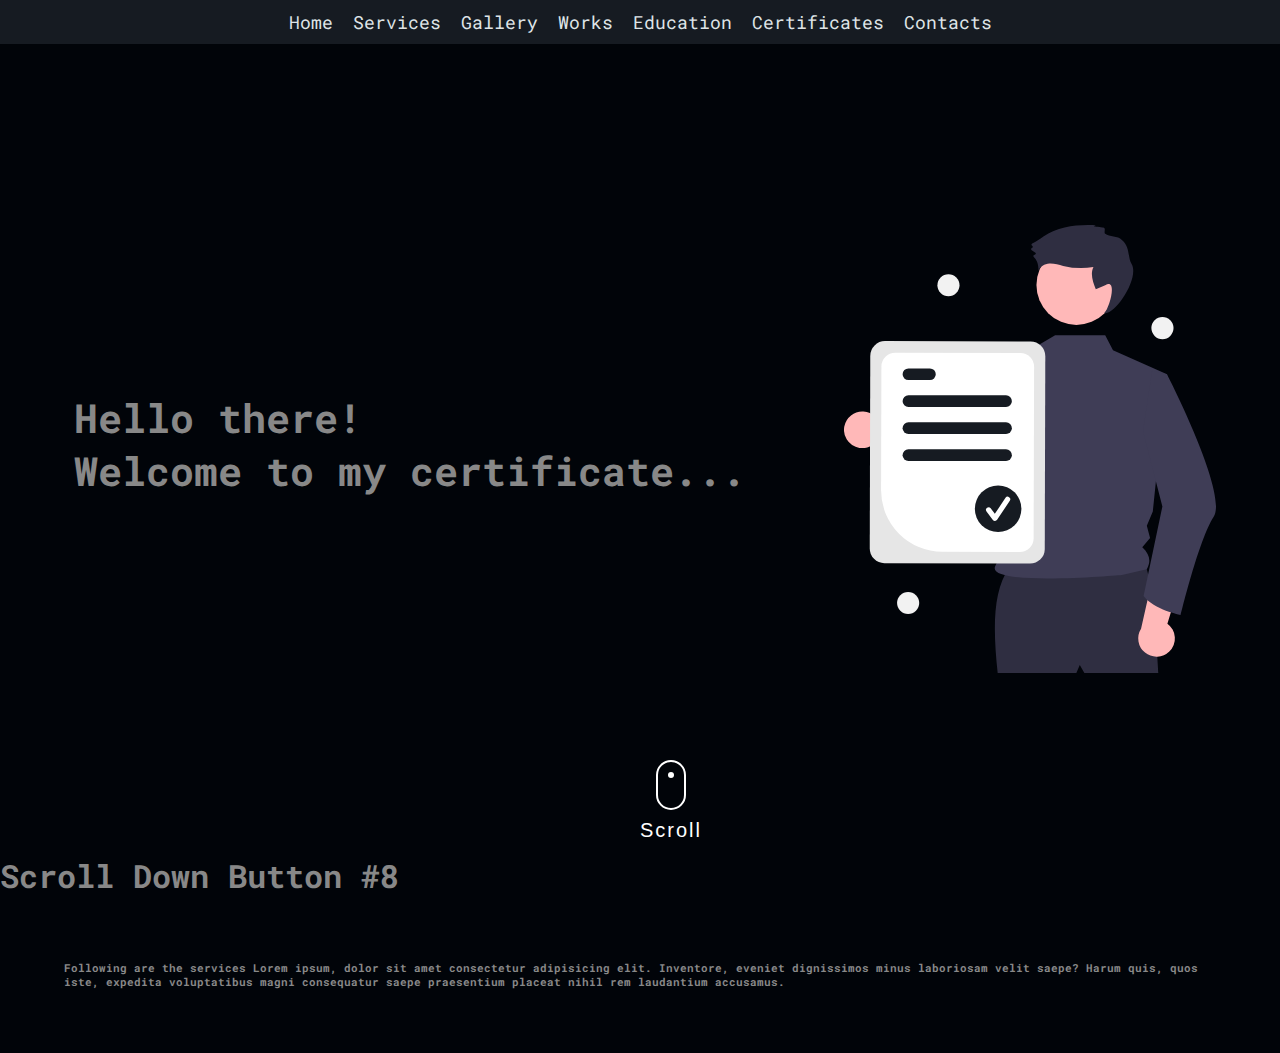
==== views/certificates.html @ 51693f87 "First commit" ====
<!DOCTYPE html>
<html lang="en">
  <head>
    <meta charset="UTF-8" />
    <meta http-equiv="X-UA-Compatible" content="IE=edge" />
    <meta name="viewport" content="width=device-width, initial-scale=1.0" />
    <title>Ragen Maharjan - Certificates</title>
    <link
      href="../resources/images/ragen.jpg"
      rel="shortcut icon"
      type="image/x-icon"
    />
    <link rel="stylesheet" href="../css/style.css" />
    <link
      href="https://fonts.googleapis.com/css2?family=Roboto+Mono:wght@100;200;400;500&display=swap"
      rel="stylesheet"
    />
    <link
      rel="stylesheet"
      href="https://cdnjs.cloudflare.com/ajax/libs/font-awesome/6.0.0-beta3/css/all.min.css"
      integrity="sha512-Fo3rlrZj/k7ujTnHg4CGR2D7kSs0v4LLanw2qksYuRlEzO+tcaEPQogQ0KaoGN26/zrn20ImR1DfuLWnOo7aBA=="
      crossorigin="anonymous"
      referrerpolicy="no-referrer"
    />
  </head>
  <body>
    <div class="container-btns" id="navbar">
      <a href="/" class="btns">Home</a>
      <a href="/views/services.html" class="btns">Services</a>
      <a href="/views/gallery.html" class="btns"> Gallery </a>
      <a href="/views/works.html" class="btns"> Works </a>
      <a href="/views/education.html" class="btns"> Education </a>
      <a href="" class="btns"> Certificates </a>
      <a href="/views/contacts.html" class="btns"> Contacts </a>
    </div>
    <div class="container">
      <div class="container-all">
        <div class="header">
          <h1>Hello there!</h1>
          <h1>Welcome to my certificate...</h1>
        </div>
      </div>
      <div class="certificate-image">
        <img
          src="../resources/images/certificates/certificate.svg"
          class="service-img"
          alt="avatar"
        />
      </div>
    </div>
    <section id="section08" class="demo">
      <h1>Scroll Down Button #8</h1>
      <a href="#myservices"><span></span>Scroll</a>
    </section>

    <section id="myservices" class="services">
      <h6>
        Following are the services Lorem ipsum, dolor sit amet consectetur
        adipisicing elit. Inventore, eveniet dignissimos minus laboriosam velit
        saepe? Harum quis, quos iste, expedita voluptatibus magni consequatur
        saepe praesentium placeat nihil rem laudantium accusamus.
      </h6>
    </section>
    <script src="js/script.js"></script>
  </body>
</html>
---- css/style.css ----
:root {
  --primary-color: #010409;
  --secondary-color: #161b22;
  --white-color: #888888;
  --btn-color: #dfe4e7;
}

* {
  margin: 0;
  padding: 0;
  box-sizing: border-box;
  font-family: "Roboto Mono", monospace;
  background-color: var(--primary-color);
  color: var(--white-color);
}

.container {
  display: flex;
  padding-left: 5%;
  padding-right: 5%;
}
.pro-image {
  height: 90vh;
  width: 58%;
  clip-path: polygon(25% 0%, 100% 0%, 75% 100%, 0% 100%);
}
.profile-img {
  padding-left: 10px;
  height: 100%;
  width: 100%;
  clip-path: circle(50% at 50% 50%);
  background-color: var(--secondary-color);
}
.btns {
  padding: 10px;
  font-size: 18px;
  /* background-color: #dfe4e7; */
  background-color: var(--secondary-color);

  cursor: pointer;
  /* border: 1px solid var(--btn-color); */
  text-decoration: none;
  color: var(--btn-color);
}

.btns:hover {
  /* padding-right: 12px;
  font-size: 20px; */
  /* background-color: #f5fafd; */
  background-color: var(--secondary-color);
  text-decoration: none;
  color: var(--white-color);
}

.icons {
  display: flex;
  flex-direction: row;
  justify-content: center;
  align-items: flex-start;
}
.icons > a {
  color: var(--white-color);
  padding: 20px 10px;
}

.icons > a:hover {
  /* color: var(--secondary-color); */
  transform: scale(1.05);
}

.container-btns {
  display: flex;
  justify-content: center;
  align-items: center;
  background-color: var(--secondary-color);
  position: sticky;
  top: 0;
  z-index: 5;
}
.header {
  padding-bottom: 10px;
}
.header > h1 {
  font-size: 40px;
  color: var(--white-color);
}

.container-all {
  width: 100%;
  height: 90vh;
  padding: 20px 10px;
  display: flex;
  flex-direction: column;
  justify-content: center;
  align-items: flex-start;
}

/*        Services      */

.service-image {
  height: 90vh;
  width: 60%;
}
.service-img {
  padding-left: 10px;
  height: 100%;
  width: 100%;
}

#section08 a {
  padding-top: 60px;
}
#section08 a span {
  position: absolute;
  top: 0;
  left: 50%;
  width: 30px;
  height: 50px;
  margin-left: -15px;
  border: 2px solid #fff;
  border-radius: 50px;
  box-sizing: border-box;
}
#section08 a span::before {
  position: absolute;
  top: 10px;
  left: 50%;
  content: "";
  width: 6px;
  height: 6px;
  margin-left: -3px;
  background-color: #fff;
  border-radius: 100%;
  box-sizing: border-box;
}
.demo a {
  position: absolute;
  bottom: 20px;
  left: 50%;
  z-index: 2;
  display: inline-block;
  -webkit-transform: translate(0, -50%);
  transform: translate(0, -50%);
  color: #fff;
  font: normal 400 20px/1 "Josefin Sans", sans-serif;
  letter-spacing: 0.1em;
  text-decoration: none;
  transition: opacity 0.3s;
}
.demo a:hover {
  opacity: 0.5;
}

.services {
  padding: 5% 5% 5% 5%;
}

.certificate-image {
  width: 50%;
}

.p-20 {
  padding-top: 20px;
}
.pt-10 {
  padding-top: 10px;
}
.d-flex {
  display: flex;
  flex: 1;
  overflow: hidden;
}

.block {
  display: flex;
  flex-direction: column;
  width: 100%;
  align-items: center;
  margin-right: 10px;
  border-radius: 10px;
  background-color: var(--secondary-color);
}
.block:hover {
  opacity: 0.8;
}
.block-img {
  height: 15rem;
  width: 15rem;
  /* clip-path: circle(50% at 50% 50%); */
  background-color: var(--secondary-color);
}

.block-title {
  font-weight: bold;
  font-size: 18px;
  background-color: var(--secondary-color);
}

.block-description {
  text-align: justify;
  padding: 15px;
  background-color: var(--secondary-color);
}

.my-services {
  padding: 2% 5% 8% 5%;
}

.my-skills > p {
  display: block;
  position: relative;
  font-size: 13px;
  font-weight: 600;
  text-transform: uppercase;
  /* color: #888888; */
  line-height: 17px;
  margin-bottom: 5px;
}
progress[value] {
 appearance: none;

  border: none;

  width: 100%;
  height: 20px;
 background-color: var(--secondary-color);
  border-radius: 3px;
  box-shadow: 0 2px 3px rgba(0, 0, 0, 0.5) inset;
  /* color: royalblue; */

  position: relative;
  margin: 0 0 1.5em;
}
.my-skills > p[data-value]:after {
  content: attr(data-value) '%';
  position: absolute; right:0;
}


progress[value]::-webkit-progress-bar {
  border-radius: 5px;
  background-color: var(--white-color);
}
progress[value]::-webkit-progress-value {
  border-radius: 3px;
  background-color: var(--secondary-color);
}





li {
  width: 50%;
  float: left;
  list-style-type: none;

  padding-right: 5.3333333%;
}

li:nth-child(even) {
  margin-bottom: 5em;
}
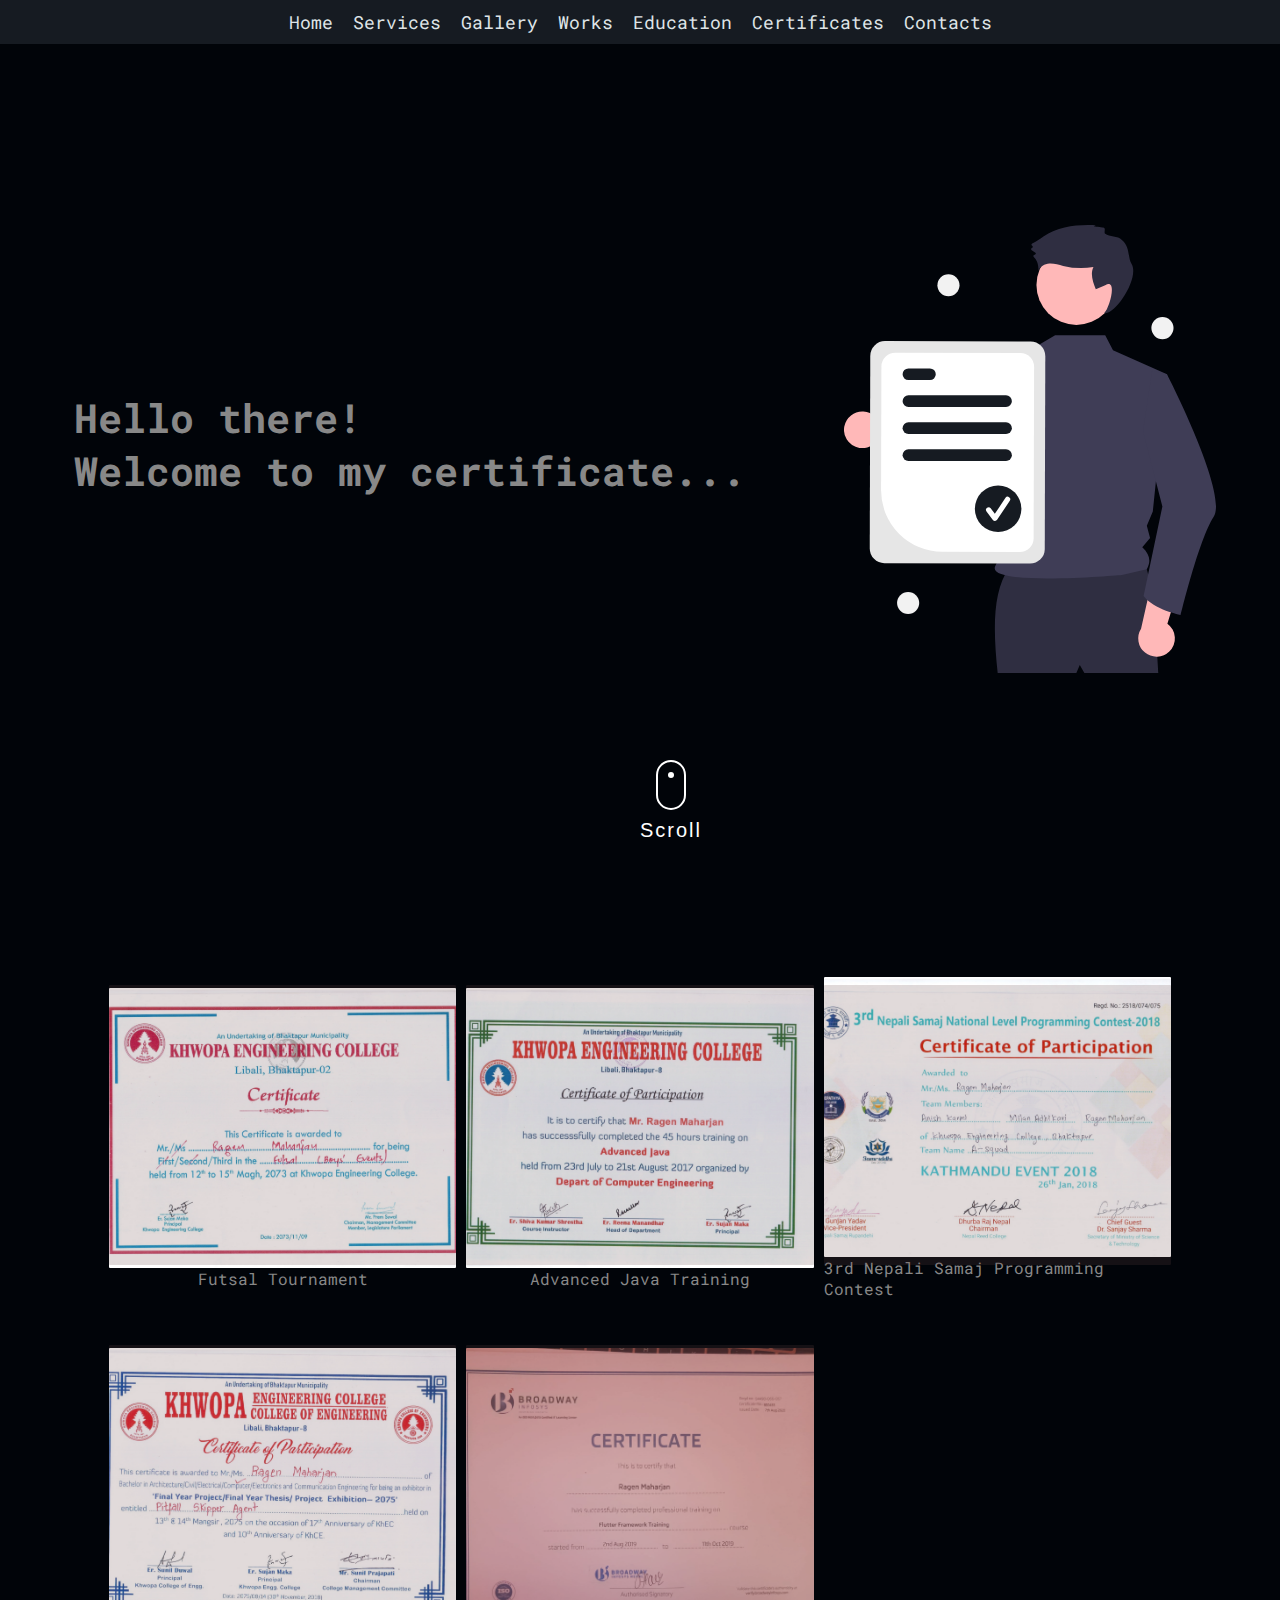
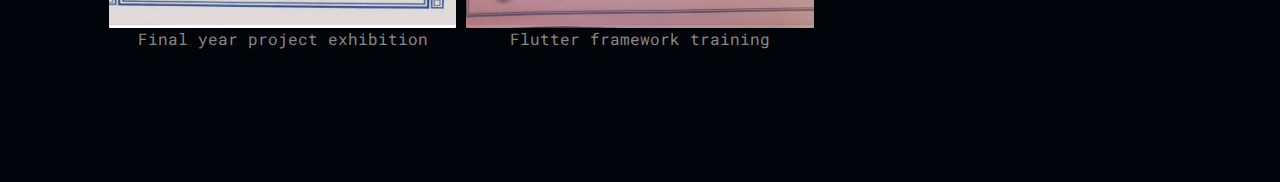
==== commit 2181b7ed: "added education and contacts" ====
--- a/views/certificates.html
+++ b/views/certificates.html
@@ -49,17 +49,61 @@
       </div>
     </div>
     <section id="section08" class="demo">
-      <h1>Scroll Down Button #8</h1>
+
       <a href="#myservices"><span></span>Scroll</a>
     </section>
 
     <section id="myservices" class="services">
-      <h6>
-        Following are the services Lorem ipsum, dolor sit amet consectetur
-        adipisicing elit. Inventore, eveniet dignissimos minus laboriosam velit
-        saepe? Harum quis, quos iste, expedita voluptatibus magni consequatur
-        saepe praesentium placeat nihil rem laudantium accusamus.
-      </h6>
+      <div class="my-gallery">
+        <figure>
+          <img
+            src="../resources/images/certificates/10.jpg"
+            alt="ragen"
+            class="gallery-img"
+          />
+          <figcaption>Futsal Tournament</figcaption>
+          <div class="overlay"></div>
+        </figure>
+        <figure>
+          <img
+            src="../resources/images/certificates/18.jpg"
+            alt="ragen"
+            class="gallery-img"
+          />
+          <figcaption>Advanced Java Training</figcaption>
+          <div class="overlay"></div>
+        </figure>
+        <figure>
+          <img
+            src="../resources/images/certificates/7.jpg"
+            alt="ragen"
+            class="gallery-img"
+          />
+          <figcaption>3rd Nepali Samaj Programming Contest</figcaption>
+          <div class="overlay"></div>
+        </figure>
+        <figure>
+          <img
+            src="../resources/images/certificates/9.jpg"
+            alt="ragen"
+            class="gallery-img"
+          />
+          <figcaption>Final year project exhibition</figcaption>
+          <div class="overlay"></div>
+        </figure>
+        <figure>
+          <img
+            src="../resources/images/certificates/broadway.jpg"
+            alt="ragen"
+            class="gallery-img"
+          />
+          <figcaption>Flutter framework training</figcaption>
+          <div class="overlay"></div>
+        </figure>
+        <figure>
+         
+        </figure>
+      </div>
     </section>
     <script src="js/script.js"></script>
   </body>
--- a/css/style.css
+++ b/css/style.css
@@ -3,6 +3,9 @@
   --secondary-color: #161b22;
   --white-color: #888888;
   --btn-color: #dfe4e7;
+  --green-color: rgb(29, 99, 29);
+  --color: 255, 71, 84;
+  --cursor-size: 30px;
 }
 
 * {
@@ -12,6 +15,8 @@
   font-family: "Roboto Mono", monospace;
   background-color: var(--primary-color);
   color: var(--white-color);
+  /* cursor: none; */
+  /* cursor: crosshair; */
 }
 
 .container {
@@ -217,13 +222,13 @@
   margin-bottom: 5px;
 }
 progress[value] {
- appearance: none;
+  appearance: none;
 
   border: none;
 
   width: 100%;
   height: 20px;
- background-color: var(--secondary-color);
+  background-color: var(--secondary-color);
   border-radius: 3px;
   box-shadow: 0 2px 3px rgba(0, 0, 0, 0.5) inset;
   /* color: royalblue; */
@@ -232,10 +237,10 @@
   margin: 0 0 1.5em;
 }
 .my-skills > p[data-value]:after {
-  content: attr(data-value) '%';
-  position: absolute; right:0;
-}
-
+  content: attr(data-value) "%";
+  position: absolute;
+  right: 0;
+}
 
 progress[value]::-webkit-progress-bar {
   border-radius: 5px;
@@ -245,10 +250,6 @@
   border-radius: 3px;
   background-color: var(--secondary-color);
 }
-
-
-
-
 
 li {
   width: 50%;
@@ -261,3 +262,375 @@
 li:nth-child(even) {
   margin-bottom: 5em;
 }
+
+/******* Gallery***********/
+.my-gallery {
+  padding: 40px;
+  display: flex;
+  flex-wrap: wrap;
+  justify-content: center;
+  align-items: center;
+}
+
+.my-gallery > figure {
+  flex: 2;
+  margin: 5px;
+  min-width: 280px;
+  height: 350px;
+  display: flex;
+  flex-direction: column;
+  align-items: center;
+  justify-content: center;
+  /* background-color: #f5fbfd; */
+  position: relative;
+}
+figure > .overlay {
+  /* opacity: 0; */
+  width: 100%;
+  height: 80%;
+  position: absolute;
+  top: 1.4rem;
+  left: 0;
+  background-color: rgba(105, 68, 68, 0.2);
+  z-index: 2;
+  display: flex;
+  align-items: center;
+  justify-content: center;
+  transition: all 0.5s ease;
+  cursor: pointer;
+  border-radius: 1px;
+}
+
+.gallery-img {
+  height: 80%;
+  z-index: 2;
+  width: 100%;
+  border-radius: 1px;
+  object-fit: cover;
+}
+
+/*********educations************/
+.education-container {
+  display: flex;
+  flex-direction: row;
+  align-items: center;
+  justify-content: space-between;
+  flex: 2;
+  /* flex-wrap: wrap; */
+  /* width: 10%; */
+}
+
+.education-container > figure {
+  display: flex;
+  align-items: center;
+  justify-content: start;
+  padding-top: 50px;
+  padding-bottom: 13%;
+}
+
+.figure-img {
+  position: relative;
+}
+.education-img {
+  height: 300px;
+  max-width: 350px;
+  /* border-radius: 10px; */
+  object-fit: cover;
+}
+.figure-img > .overlay {
+  background-color: var(--secondary-color);
+  width: 100%;
+  height: 100%;
+  position: absolute;
+  top: 0rem;
+  left: 0;
+  opacity: 0.2;
+  /* background-color: rgba(105, 68, 68, 0.2); */
+  z-index: 2;
+}
+.education-container > figure > figcaption {
+  height: 130px;
+  width: 300px;
+  background-color: var(--secondary-color);
+  opacity: 0.95;
+  margin: 300px 50px 0px 50px;
+  padding: 10px;
+  position: absolute;
+  font-size: 14px;
+  font-weight: bold;
+  display: flex;
+  flex-direction: column;
+  justify-content: space-around;
+  align-items: flex-start;
+}
+.education-link {
+  padding: 5px;
+  font-size: 12px;
+  background-color: var(--secondary-color);
+  border: 0.1rem solid var(--white-color);
+  cursor: pointer;
+  text-decoration: none;
+}
+
+.education-link:hover {
+  background-color: var(--primary-color);
+  color: var(--btn-color);
+}
+.sec-bck-color {
+  background-color: var(--secondary-color);
+}
+
+.pass-status {
+  background-color: var(--green-color);
+  padding: 2px;
+  border-radius: 5px;
+  text-transform: uppercase;
+}
+/*********contacts************/
+.contacts-links {
+  display: flex;
+  justify-content: space-around;
+}
+.contacts {
+  display: flex;
+  flex-direction: column;
+  justify-content: space-between;
+}
+
+.contacts > span > a {
+  font-size: 13px;
+  margin-top: 10px;
+  text-decoration: none;
+}
+.contacts-links > img {
+  padding: 5px;
+  height: 80px;
+}
+
+.section-header {
+  text-align: center;
+
+  text-transform: uppercase;
+  letter-spacing: 6px;
+}
+
+.contact-wrapper {
+  display: flex;
+  flex-direction: row;
+  justify-content: space-around;
+  padding: 20px 20px 40px 20px;
+}
+
+/* Left contact page */
+.form-horizontal {
+  float: left;
+  max-width: 400px;
+}
+
+.form-control,
+textarea {
+  max-width: 400px;
+  width: 100%;
+  letter-spacing: 1px;
+  margin-top: 10px;
+  padding: 5px;
+  border-radius: 10px;
+  border: 2px solid var(--secondary-color);
+}
+
+.send-button {
+  margin-top: 15px;
+  height: 34px;
+  width: 400px;
+  overflow: hidden;
+  letter-spacing: 1px;
+  border-radius: 10px;
+  border: 2px solid var(--secondary-color);
+  /* transition: all .2s ease-in-out; */
+}
+
+.send-button:hover {
+  background-color: var(--secondary-color);
+}
+.send-text:hover {
+  background-color: var(--secondary-color);
+}
+
+/* Begin Right Contact Page */
+.direct-contact-container {
+  display: flex;
+  flex-direction: column;
+  justify-content: flex-start;
+  align-items: center;
+}
+
+/* Social Media Icons */
+.social-media-list {
+  position: relative;
+  font-size: 50px;
+  /* text-align: center; */
+  width: 100%;
+  margin: 0 auto;
+  /* padding: 10px; */
+}
+
+.social-media-list li {
+  position: relative;
+  display: inlines-block;
+  height: 50px;
+  width: 50px;
+  margin: 10px 3px;
+  line-height: 50px;
+  border-radius: 50%;
+  /* background-color: rgb(27, 27, 27); */
+  cursor: pointer;
+  transition: all 0.2s ease-in-out;
+}
+
+.social-media-list li:after {
+  content: "";
+  position: absolute;
+  top: 0;
+  left: 0;
+  width: 50px;
+  height: 50px;
+  line-height: 50px;
+  border-radius: 50%;
+  opacity: 0;
+  box-shadow: 0 0 0 1px #fff;
+  transition: all 0.2s ease-in-out;
+}
+
+/* .social-media-list li:hover {
+  background-color: #fff;
+} */
+
+.social-media-list li:hover:after {
+  opacity: 1;
+  transform: scale(1.12);
+  transition-timing-function: cubic-bezier(0.37, 0.74, 0.15, 1.65);
+}
+
+.copyright {
+  font-size: 14px;
+  letter-spacing: 1px;
+  text-align: center;
+}
+
+hr {
+  border-color: rgba(255, 255, 255, 0.6);
+  margin-top: 10px;
+}
+
+/* Begin Media Queries*/
+@media screen and (max-width: 850px) {
+  .contact-wrapper {
+    display: flex;
+    flex-direction: column;
+  }
+  .direct-contact-container,
+  .form-horizontal {
+    margin: 0 auto;
+  }
+
+  .direct-contact-container {
+    margin-top: 60px;
+    max-width: 300px;
+  }
+  .social-media-list li {
+    height: 60px;
+    width: 60px;
+    line-height: 60px;
+  }
+  .social-media-list li:after {
+    width: 60px;
+    height: 60px;
+    line-height: 60px;
+  }
+}
+
+@media screen and (max-width: 569px) {
+  .direct-contact-container,
+  .form-wrapper {
+    float: none;
+    margin: 0 auto;
+  }
+  .form-control,
+  textarea {
+    margin: 0 auto;
+  }
+
+  .name,
+  .email,
+  textarea {
+    width: 280px;
+  }
+
+  .direct-contact-container {
+    margin-top: 60px;
+    max-width: 280px;
+  }
+  .social-media-list {
+    left: 0;
+  }
+  .social-media-list li {
+    height: 55px;
+    width: 55px;
+    line-height: 55px;
+    font-size: 2rem;
+  }
+  .social-media-list li:after {
+    width: 55px;
+    height: 55px;
+    line-height: 55px;
+  }
+}
+
+@media screen and (max-width: 410px) {
+  .send-button {
+    width: 99%;
+  }
+}
+
+/****************works********************/
+.works-container {
+  height: 400px;
+  width: 100%;
+  /* padding-left: 5%;
+  padding-right: 5%; */
+  display: flex;
+  flex-wrap: wrap;
+  justify-content: center;
+  align-items: center;
+}
+.work-image {
+  height: 200px;
+  width: 200px;
+  padding: 20px;
+  background-color: var(--secondary-color);
+}
+.work-image-wrapper {
+  position: relative;
+  display: flex;
+  flex-direction: column;
+  align-items: center;
+  justify-content: center;
+  padding: 2px;
+  margin: 2px;
+  height: 200px;
+  width: 350px;
+  background-color: var(--secondary-color);
+}
+
+.work-image-wrapper > .overlay {
+  height: 100%;
+  width: 100%;
+
+  background-color: var(--secondary-color);
+  position: absolute;
+  opacity: 0;
+}
+
+div[work-value] > .overlay:hover {
+  opacity: 0.9;
+}
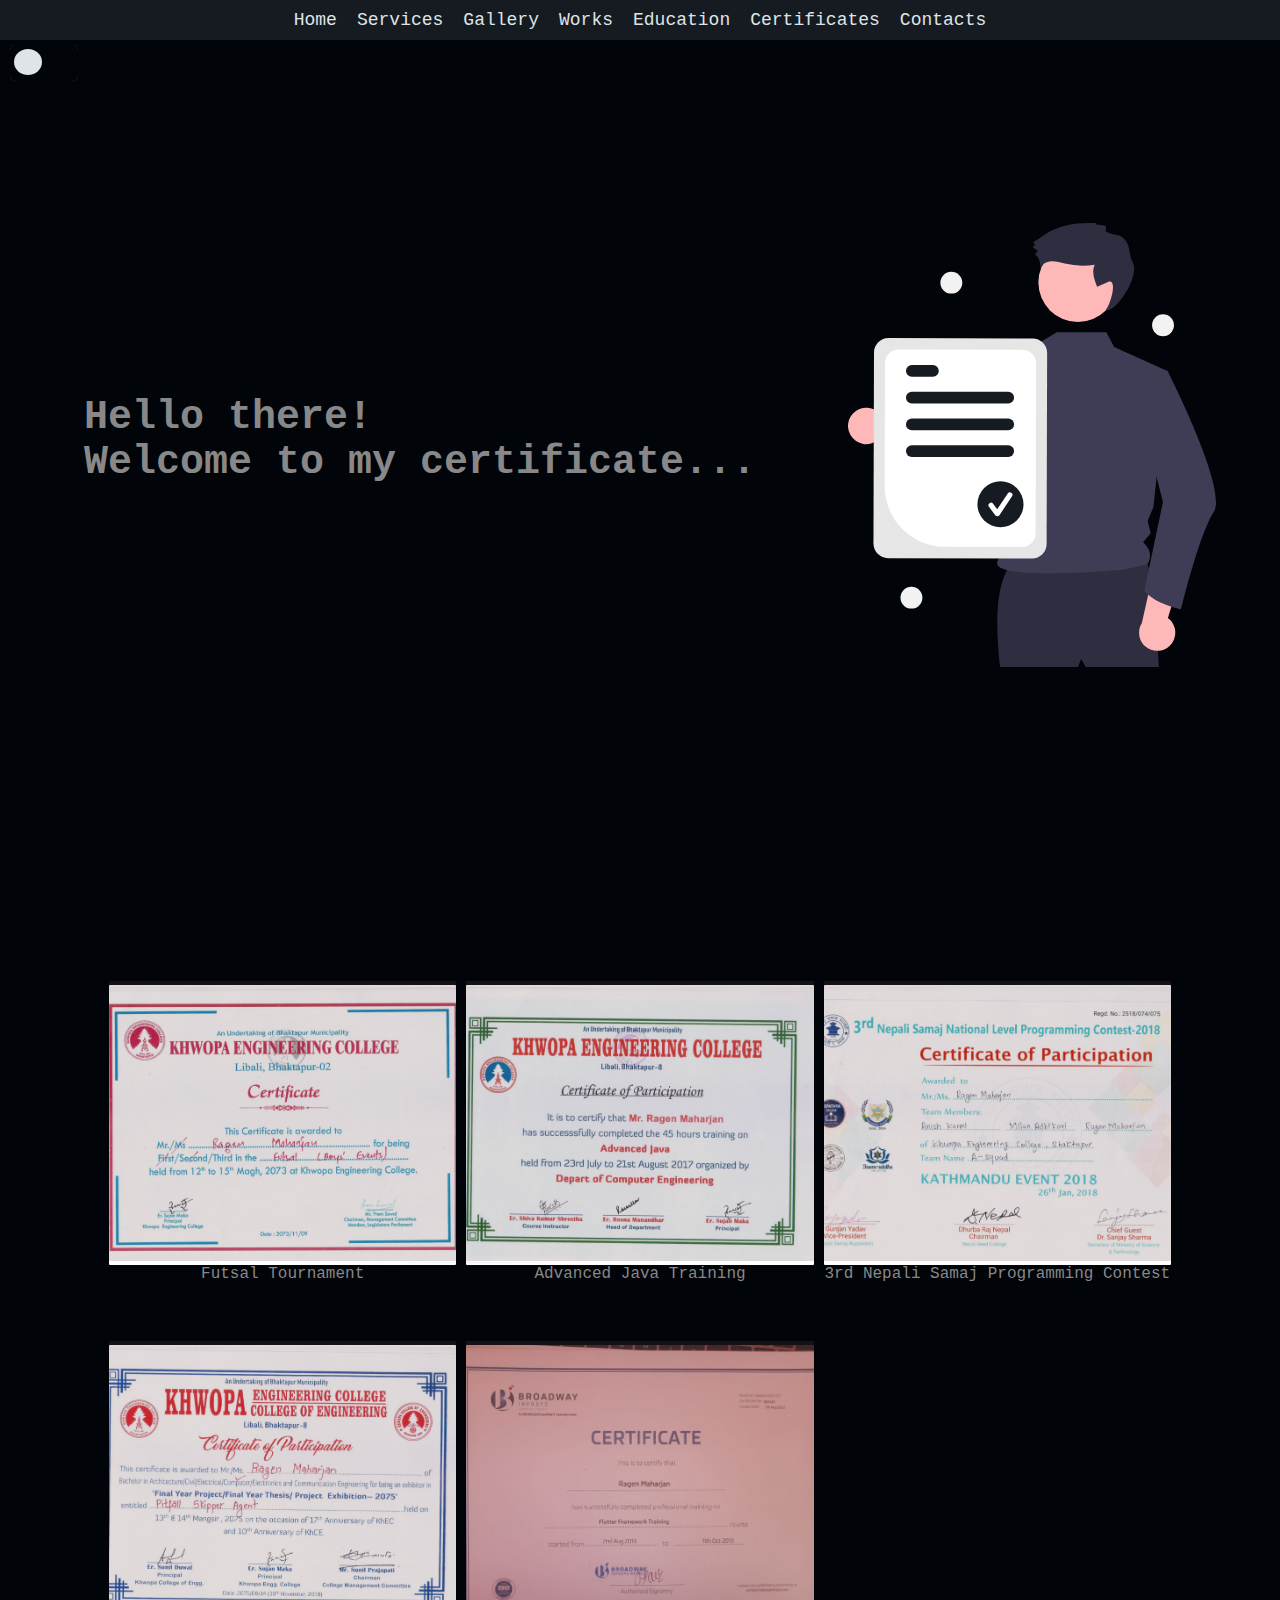
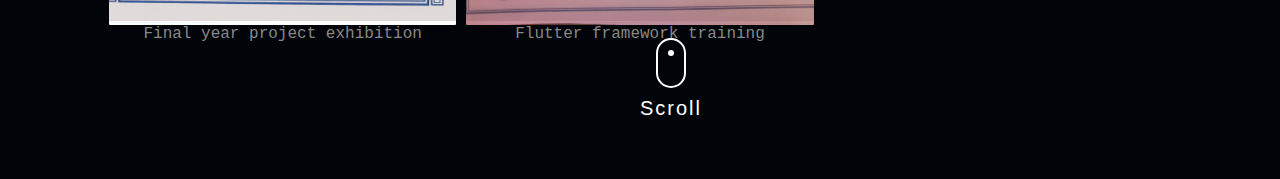
==== commit dfb1bedf: "dark and light mode added" ====
--- a/views/certificates.html
+++ b/views/certificates.html
@@ -24,14 +24,25 @@
     />
   </head>
   <body>
+    
     <div class="container-btns" id="navbar">
-      <a href="/" class="btns">Home</a>
+      <a href="/" class="btns" id="homeId" onclick="toggleHomeCss();">Home</a>
+
       <a href="/views/services.html" class="btns">Services</a>
       <a href="/views/gallery.html" class="btns"> Gallery </a>
       <a href="/views/works.html" class="btns"> Works </a>
       <a href="/views/education.html" class="btns"> Education </a>
       <a href="" class="btns"> Certificates </a>
       <a href="/views/contacts.html" class="btns"> Contacts </a>
+    </div>
+    <div class="toggle-button-cover">
+      <div class="button-cover">
+        <div class="button r" id="button-4">
+          <input type="checkbox" class="checkbox" id="toggleId" onchange="toggleTheme();">
+          <div class="knobs"></div>
+          <div class="layer"></div>
+        </div>
+      </div>
     </div>
     <div class="container">
       <div class="container-all">
@@ -42,14 +53,14 @@
       </div>
       <div class="certificate-image">
         <img
-          src="../resources/images/certificates/certificate.svg"
-          class="service-img"
-          alt="avatar"
+        src="../resources/images/certificates/certificate.svg"
+        class="service-img"
+        alt="avatar"
         />
       </div>
     </div>
+    
     <section id="section08" class="demo">
-
       <a href="#myservices"><span></span>Scroll</a>
     </section>
 
@@ -105,6 +116,6 @@
         </figure>
       </div>
     </section>
-    <script src="js/script.js"></script>
+    <script src="../js/script.js"></script>
   </body>
 </html>
--- a/css/style.css
+++ b/css/style.css
@@ -598,15 +598,18 @@
   width: 100%;
   /* padding-left: 5%;
   padding-right: 5%; */
+  padding: 10px;
+  margin-bottom: 20%;
   display: flex;
   flex-wrap: wrap;
   justify-content: center;
   align-items: center;
 }
 .work-image {
-  height: 200px;
-  width: 200px;
-  padding: 20px;
+  height: 170px;
+  width: 170px;
+  padding: 30px;
+  object-fit: contain;
   background-color: var(--secondary-color);
 }
 .work-image-wrapper {
@@ -625,10 +628,14 @@
 .work-image-wrapper > .overlay {
   height: 100%;
   width: 100%;
-
   background-color: var(--secondary-color);
   position: absolute;
   opacity: 0;
+  display: flex;
+  flex-direction: column;
+
+  /* align-items: center; */
+
 }
 
 div[work-value] > .overlay:hover {
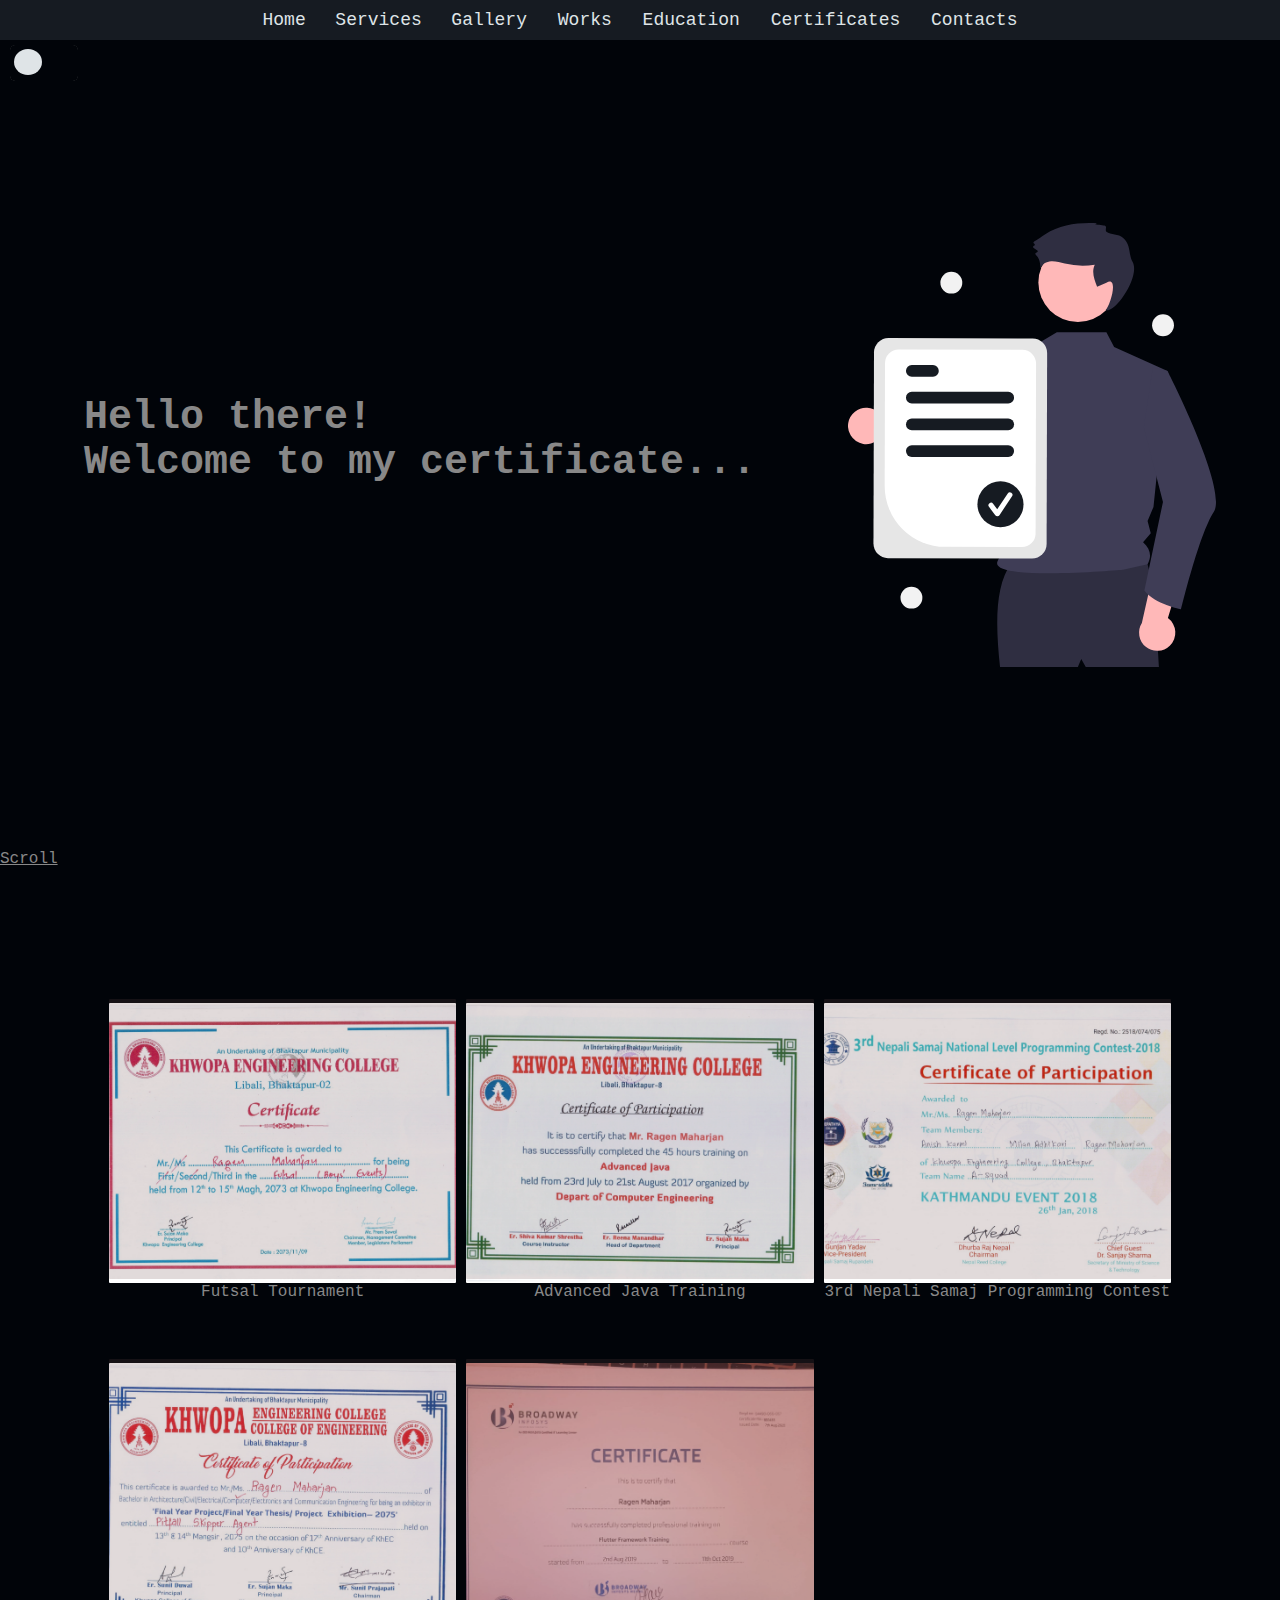
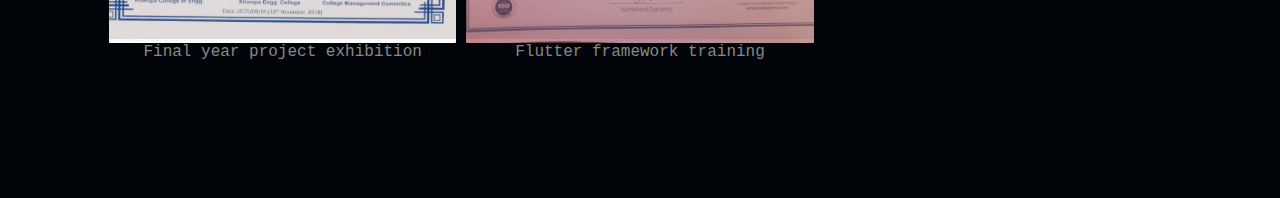
==== commit e7902f14: "made small devices responsive" ====
--- a/views/certificates.html
+++ b/views/certificates.html
@@ -24,21 +24,32 @@
     />
   </head>
   <body>
-    
-    <div class="container-btns" id="navbar">
-      <a href="/" class="btns" id="homeId" onclick="toggleHomeCss();">Home</a>
-
-      <a href="/views/services.html" class="btns">Services</a>
-      <a href="/views/gallery.html" class="btns"> Gallery </a>
-      <a href="/views/works.html" class="btns"> Works </a>
-      <a href="/views/education.html" class="btns"> Education </a>
-      <a href="" class="btns"> Certificates </a>
-      <a href="/views/contacts.html" class="btns"> Contacts </a>
+    <div class="pre-loader" id="pre-loader">LOADING...</div>
+    <div class="center-nab-el">
+      <div class="container-btns" id="navbarId">
+        
+          <a href="/" class="btns">Home</a>
+          <a href="/views/services.html" class="btns">Services</a>
+          <a href="/views/gallery.html" class="btns"> Gallery </a>
+          <a href="/views/works.html" class="btns"> Works </a>
+          <a href="/views/education.html" class="btns"> Education </a>
+          <a href="" class="btns"> Certificates </a>
+          <a href="/views/contacts.html" class="btns"> Contacts </a>
+        
+        <a href="javascript:void(0);" class="icon" onclick="myFunction()">
+          <i class="fa fa-bars"></i>
+        </a>
+      </div>
     </div>
     <div class="toggle-button-cover">
       <div class="button-cover">
         <div class="button r" id="button-4">
-          <input type="checkbox" class="checkbox" id="toggleId" onchange="toggleTheme();">
+          <input
+            type="checkbox"
+            class="checkbox"
+            id="toggleId"
+            onchange="toggleTheme();"
+          />
           <div class="knobs"></div>
           <div class="layer"></div>
         </div>
@@ -53,13 +64,13 @@
       </div>
       <div class="certificate-image">
         <img
-        src="../resources/images/certificates/certificate.svg"
-        class="service-img"
-        alt="avatar"
+          src="../resources/images/certificates/certificate.svg"
+          class="service-img"
+          alt="avatar"
         />
       </div>
     </div>
-    
+
     <section id="section08" class="demo">
       <a href="#myservices"><span></span>Scroll</a>
     </section>
@@ -111,9 +122,7 @@
           <figcaption>Flutter framework training</figcaption>
           <div class="overlay"></div>
         </figure>
-        <figure>
-         
-        </figure>
+        <figure></figure>
       </div>
     </section>
     <script src="../js/script.js"></script>
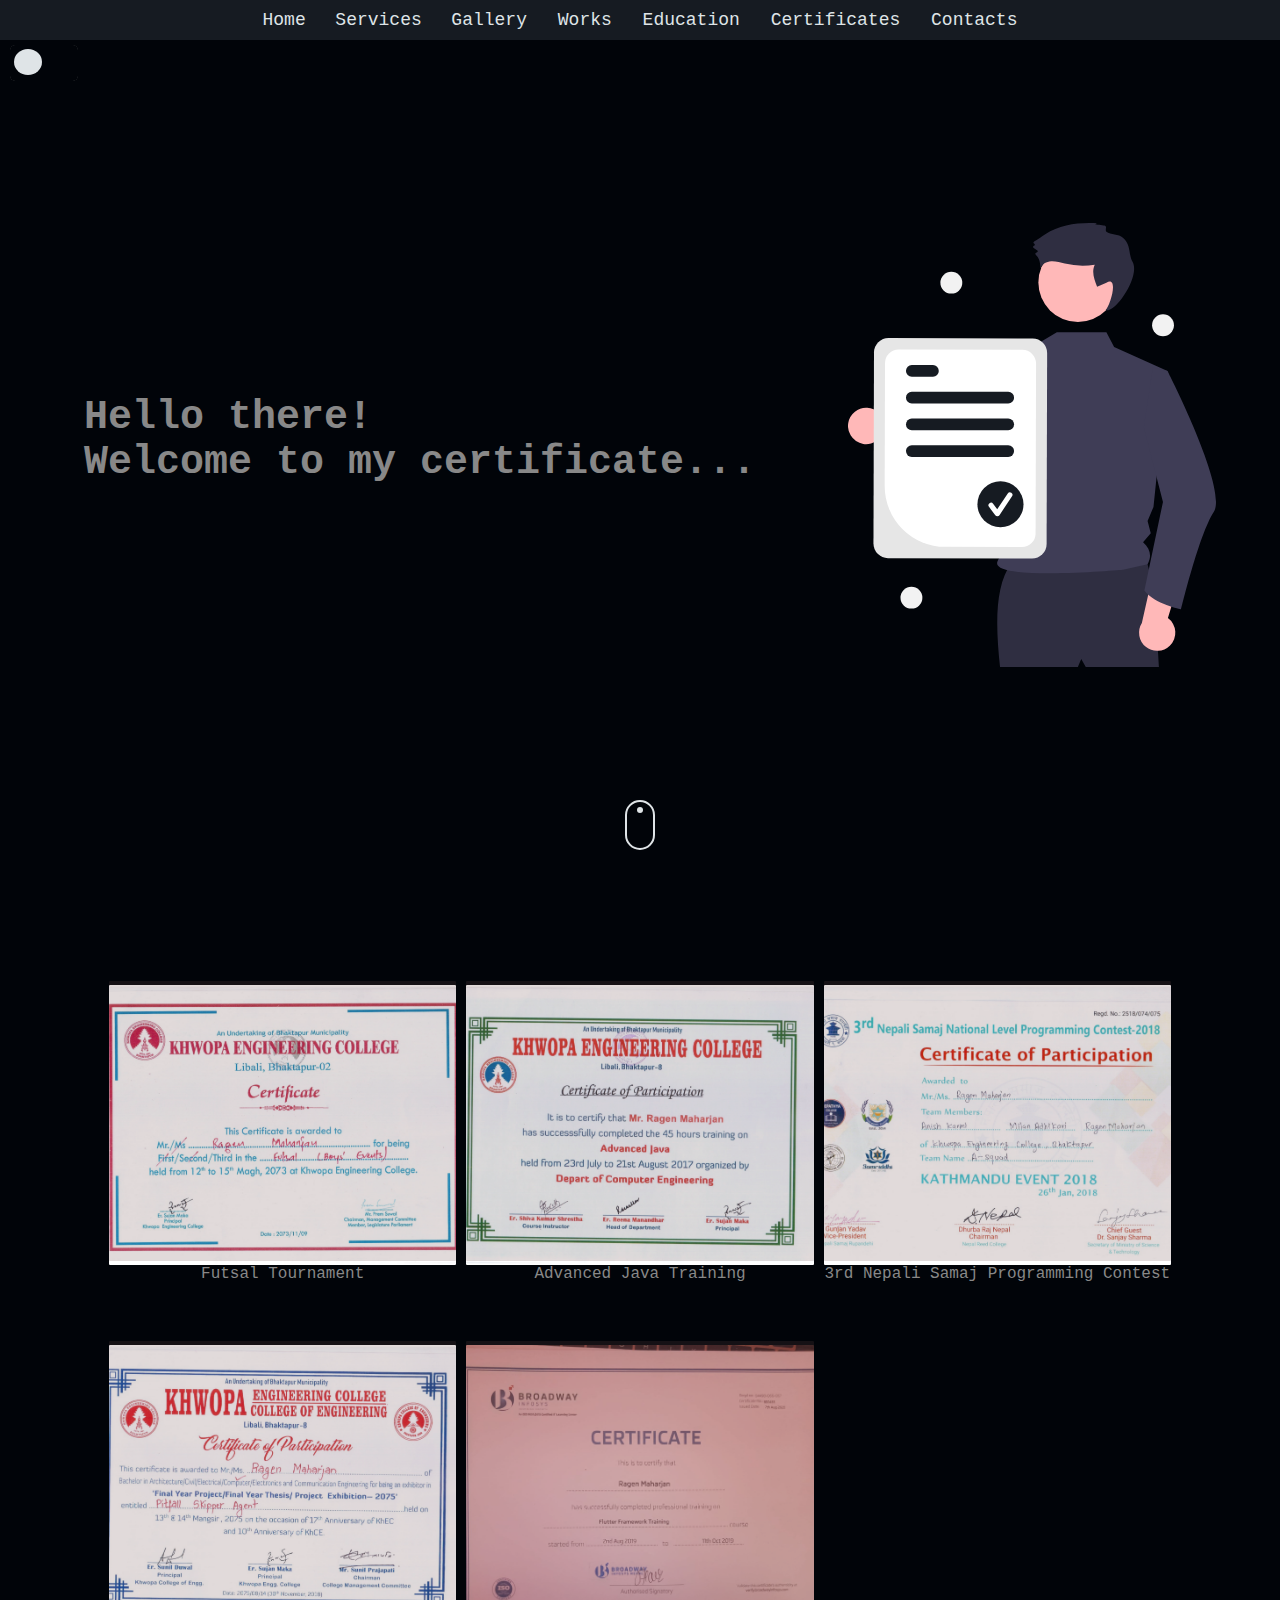
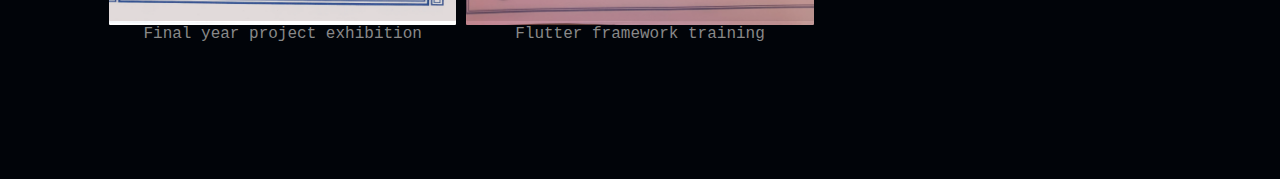
==== commit e2107091: "resposive to tablet devices" ====
--- a/views/certificates.html
+++ b/views/certificates.html
@@ -10,18 +10,7 @@
       rel="shortcut icon"
       type="image/x-icon"
     />
-    <link rel="stylesheet" href="../css/style.css" />
-    <link
-      href="https://fonts.googleapis.com/css2?family=Roboto+Mono:wght@100;200;400;500&display=swap"
-      rel="stylesheet"
-    />
-    <link
-      rel="stylesheet"
-      href="https://cdnjs.cloudflare.com/ajax/libs/font-awesome/6.0.0-beta3/css/all.min.css"
-      integrity="sha512-Fo3rlrZj/k7ujTnHg4CGR2D7kSs0v4LLanw2qksYuRlEzO+tcaEPQogQ0KaoGN26/zrn20ImR1DfuLWnOo7aBA=="
-      crossorigin="anonymous"
-      referrerpolicy="no-referrer"
-    />
+   
   </head>
   <body>
     <div class="pre-loader" id="pre-loader">LOADING...</div>
@@ -71,11 +60,13 @@
       </div>
     </div>
 
-    <section id="section08" class="demo">
-      <a href="#myservices"><span></span>Scroll</a>
-    </section>
+    <div class="scroll-parent">
+      <section id="scroll" class="scroll-down">
+        <a href="#mycertificates"><span></span></a>
+      </section>
+    </div>
 
-    <section id="myservices" class="services">
+    <section id="mycertificates" class="services">
       <div class="my-gallery">
         <figure>
           <img
